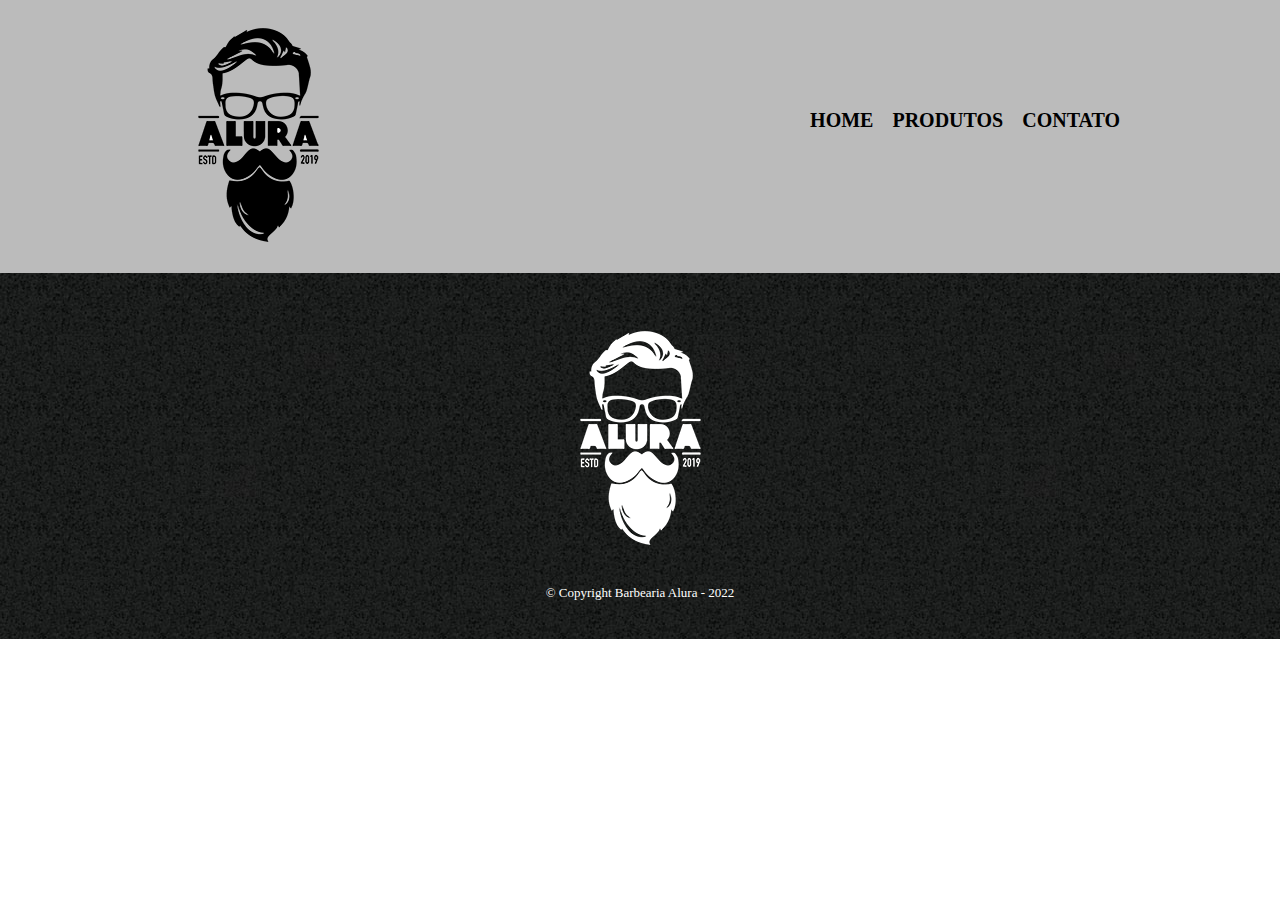
==== html_css/fundamentos/contato.html @ c48fffb1 "estilos alterados" ====
<!DOCTYPE html>
<html lang="pt-br">
<head>
    <meta charset="UTF-8">
    <meta http-equiv="X-UA-Compatible" content="IE=edge">
    <meta name="viewport" content="width=device-width, initial-scale=1.0">

    <link rel="stylesheet" href="reset.css">
    <link rel="stylesheet" href="style.css">
    <title>Produtos - Barbearia Alura</title>
</head>
<body>
    <header>
        <div class="caixa">
            <h1><img src="logo.png"></h1>
            <nav>
                <ul>
                    <li><a href="index.html">Home</a></li>
                    <li><a href="produtos.html">Produtos</a></li>
                    <li><a href="contato.html">Contato</a></li>
                </ul>
            </nav>
        </div>
    </header>
    <footer>
        <img src="logo-branco.png">
        <p class="copyright">&copy; Copyright Barbearia Alura - 2022</p>
    </footer>
</body>
</html>
---- html_css/fundamentos/style.css ----
header{
    background-color: #bbbbbb;
}
.caixa{
    position: relative;
    width: 940px;
    margin: 0 auto;
    padding: 10px;
}
nav{
    position: absolute;
    top: 110px;
    right: 0;
}
nav li{
    display: inline;
    margin: 0 0 0 15px;
}
nav a{
    color: #000000;
    text-transform: uppercase;
    font-size: 20px;
    font-weight: bold;
    text-decoration: none;
}
nav a:hover{
    color: #c78c19;
    text-decoration: dashed;
}

#banner{
    width: 100%;
}
.principal{
    width: 940px;
    margin: 0 auto;
    padding: 30px;
}
.titulo-principal{
    margin-left: 20px;
}
.titulo-centralizado{
    text-align: center;
    font-weight: bold;
    font-size: 30px;
    text-transform: uppercase;
}

p{
    text-align: center;
}
em strong{
    color: #FF0000;
}
.beneficios{
    width: 940px;
    margin: 0 auto;
    padding: 20px;
}

.itens{
    font-style: italic;
}

.imgbeneficios{
    width: 50%;
}
footer{
    text-align: center;
    background: url(bg.jpg);
    padding: 40px 0;
}
.copyright{
    color: #FFFFFF;
    margin: 20px 0 0;
    font-size: 13px;
}
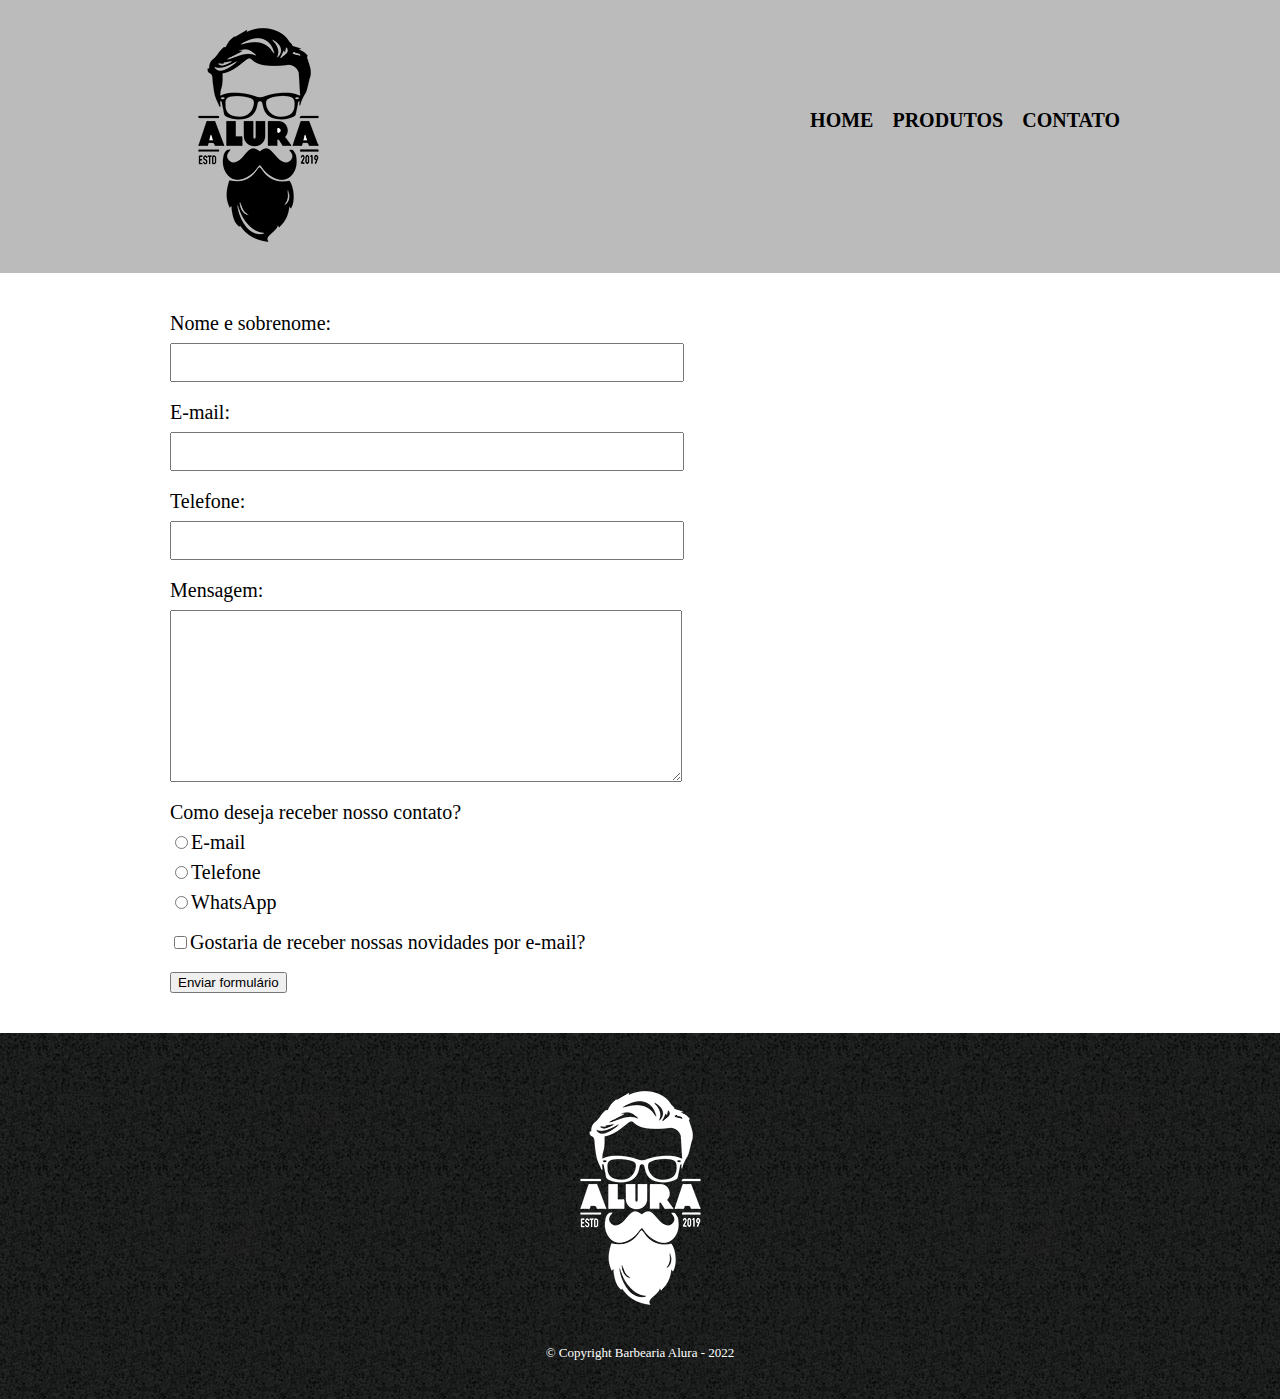
==== commit f7ab21fc: "news form" ====
--- a/html_css/fundamentos/contato.html
+++ b/html_css/fundamentos/contato.html
@@ -22,6 +22,37 @@
             </nav>
         </div>
     </header>
+
+    <main>
+        <form>
+            <label for="nome">Nome e sobrenome:</label>
+            <input type="text" id="nome" class="input-padrao">
+
+            <label for="email">E-mail:</label>
+            <input type="text" id="email" class="input-padrao">
+
+            <label for="telefone">Telefone:</label>
+            <input type="text" id="telefone" class="input-padrao">
+
+            <label for="mensagem">Mensagem:</label>
+            <textarea cols="30" rows="10" id="mensagem" class="input-padrao"></textarea>
+
+            <div>
+                <p>Como deseja receber nosso contato?</p>
+                <label for="radio-email"><input type="radio" name="contato" value="E-mail" id="radio-email">E-mail</label>
+                
+                <label for="radio-telefone"><input type="radio" name="contato" value="telefone" id="radio-telefone">Telefone</label>
+                
+                <label for="radio-whatsapp"><input type="radio" name="contato" value="whatsapp" id="radio-whatsapp">WhatsApp</label>
+                
+            </div>
+
+            <label class="checkbox"><input type="checkbox">Gostaria de receber nossas novidades por e-mail?</label>
+
+            <input type="submit" value="Enviar formulário">
+        </form>
+    </main>
+    
     <footer>
         <img src="logo-branco.png">
         <p class="copyright">&copy; Copyright Barbearia Alura - 2022</p>
--- a/html_css/fundamentos/style.css
+++ b/html_css/fundamentos/style.css
@@ -5,15 +5,16 @@
     position: relative;
     width: 940px;
     margin: 0 auto;
-    padding: 10px;
+    padding: 10px;    
 }
 nav{
     position: absolute;
     top: 110px;
     right: 0;
+
 }
 nav li{
-    display: inline;
+    display:inline;
     margin: 0 0 0 15px;
 }
 nav a{
@@ -28,50 +29,73 @@
     text-decoration: dashed;
 }
 
-#banner{
-    width: 100%;
-}
-.principal{
+main{
     width: 940px;
     margin: 0 auto;
-    padding: 30px;
 }
-.titulo-principal{
-    margin-left: 20px;
+form{
+    margin: 40px 0;
 }
-.titulo-centralizado{
-    text-align: center;
-    font-weight: bold;
-    font-size: 30px;
-    text-transform: uppercase;
+form label, form p{
+    display: block;
+    margin: 0 0 10px;
+    font-size: 20px;
+}
+.input-padrao{
+    display: block;
+    margin: 0 0 20px;
+    padding: 10px 20px;
+    width: 50%;
+}
+.checkbox{
+    margin: 20px 0;
 }
 
-p{
-    text-align: center;
-}
-em strong{
-    color: #FF0000;
-}
-.beneficios{
+.produtos{
     width: 940px;
     margin: 0 auto;
-    padding: 20px;
+    padding: 50px 0;
+}
+.produtos li{
+    display: inline-block;
+    text-align: center;
+    width: 30%;
+    vertical-align: top;
+    margin: 0 1.5%;
+    padding: 20px 20px;
+    box-sizing: border-box;
+    border: 2px solid #000000;
+    border-radius: 10px;
+}
+.produtos li:hover{
+    border-color: #c78c19;
+}
+.produtos li:hover h2{
+    font-size: 34px;
+} 
+.produtos li:active{
+    border-color: #088C19;
+}
+.produtos h2{
+    font-size: 30px;
+    font-weight: bold;
+}
+.produto-descricao{
+    font-size: 18px;
+}
+.produto-preco{
+    font-size: 22px;
+    font-weight: bold;
+    margin-top: 10px;
 }
 
-.itens{
-    font-style: italic;
-}
-
-.imgbeneficios{
-    width: 50%;
-}
 footer{
     text-align: center;
     background: url(bg.jpg);
     padding: 40px 0;
 }
 .copyright{
-    color: #FFFFFF;
+    font-size: 13px;
     margin: 20px 0 0;
-    font-size: 13px;
+    color: #ffffff;
 }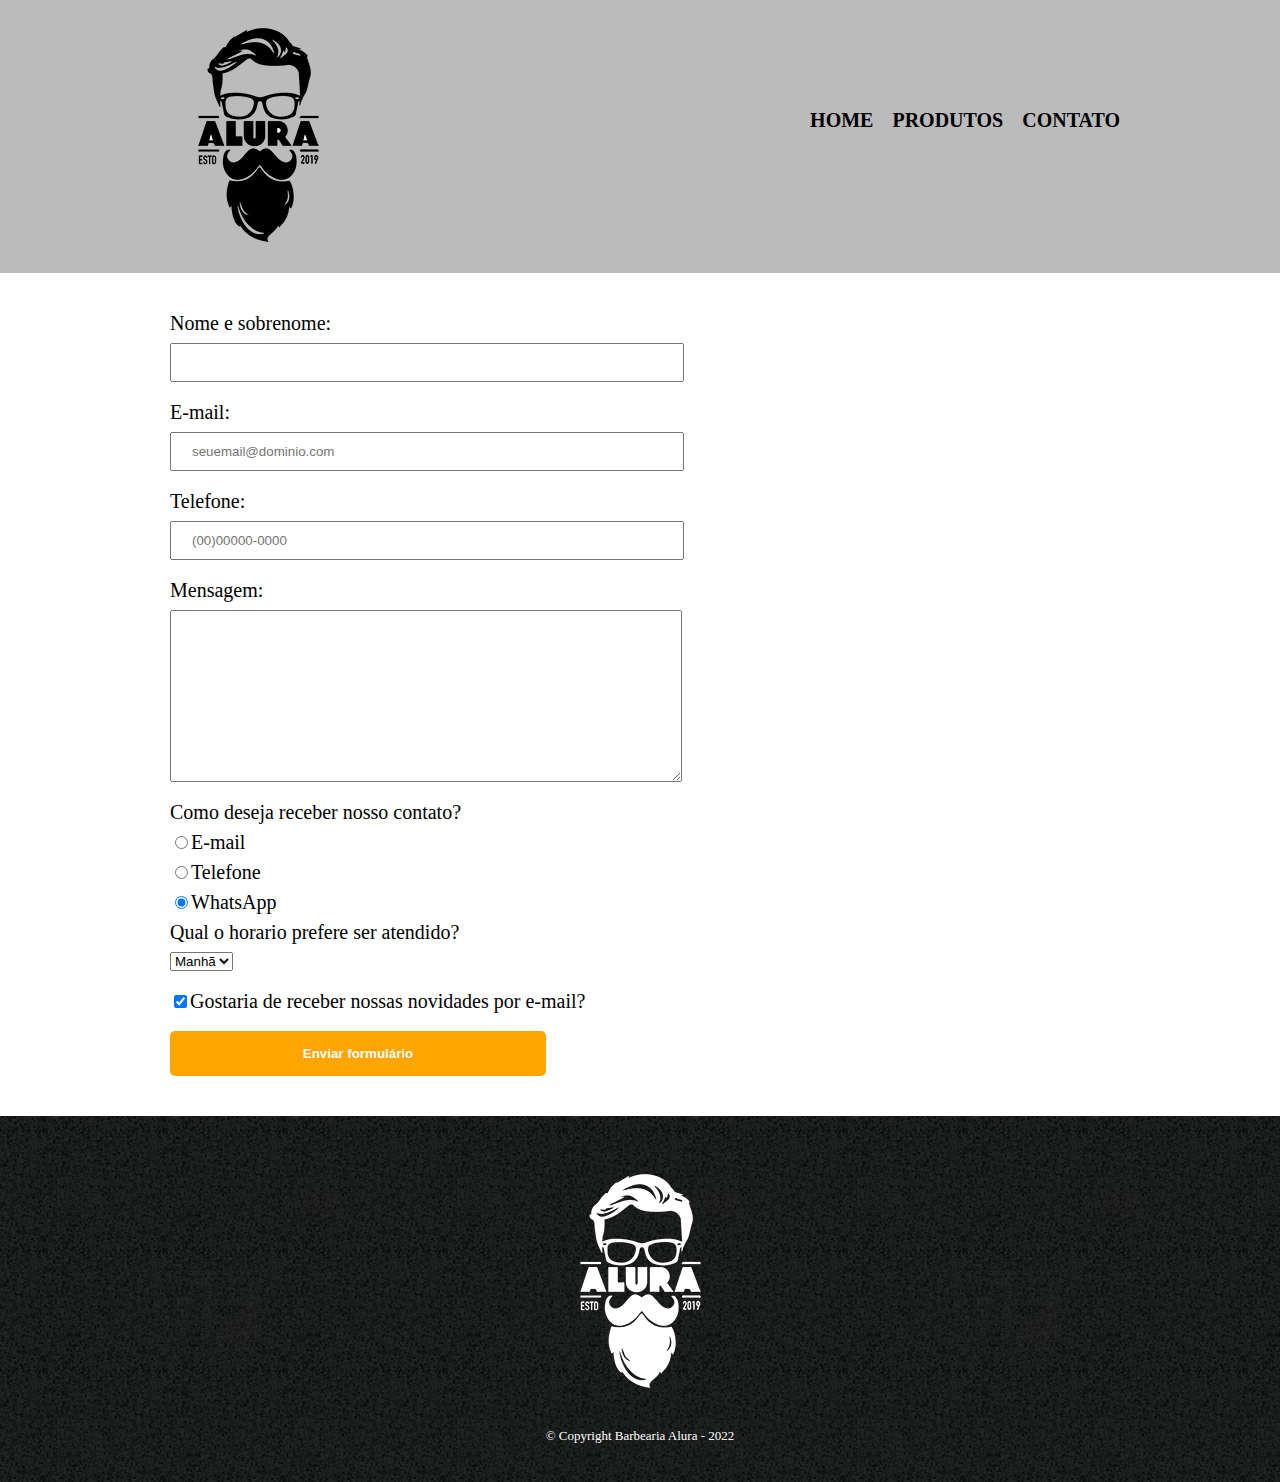
==== commit c7b4b543: "melhorando o codigo" ====
--- a/html_css/fundamentos/contato.html
+++ b/html_css/fundamentos/contato.html
@@ -12,7 +12,7 @@
 <body>
     <header>
         <div class="caixa">
-            <h1><img src="logo.png"></h1>
+            <h1><img src="logo.png" alt="logo da barbearia alura"></h1>
             <nav>
                 <ul>
                     <li><a href="index.html">Home</a></li>
@@ -26,35 +26,44 @@
     <main>
         <form>
             <label for="nome">Nome e sobrenome:</label>
-            <input type="text" id="nome" class="input-padrao">
+            <input type="text" id="nome" class="input-padrao" required>
 
             <label for="email">E-mail:</label>
-            <input type="text" id="email" class="input-padrao">
+            <input type="email" id="email" class="input-padrao" required placeholder="seuemail@dominio.com">
 
             <label for="telefone">Telefone:</label>
-            <input type="text" id="telefone" class="input-padrao">
+            <input type="tel" id="telefone" class="input-padrao" required placeholder="(00)00000-0000">
 
             <label for="mensagem">Mensagem:</label>
-            <textarea cols="30" rows="10" id="mensagem" class="input-padrao"></textarea>
+            <textarea cols="30" rows="10" id="mensagem" class="input-padrao" required></textarea>
 
-            <div>
-                <p>Como deseja receber nosso contato?</p>
+            <fieldset>
+                <legend>Como deseja receber nosso contato?</legend>
                 <label for="radio-email"><input type="radio" name="contato" value="E-mail" id="radio-email">E-mail</label>
                 
                 <label for="radio-telefone"><input type="radio" name="contato" value="telefone" id="radio-telefone">Telefone</label>
                 
-                <label for="radio-whatsapp"><input type="radio" name="contato" value="whatsapp" id="radio-whatsapp">WhatsApp</label>
+                <label for="radio-whatsapp"><input type="radio" name="contato" value="whatsapp" id="radio-whatsapp" checked>WhatsApp</label>
                 
-            </div>
+            </fieldset>
 
-            <label class="checkbox"><input type="checkbox">Gostaria de receber nossas novidades por e-mail?</label>
+            <fieldset>
+                <legend>Qual o horario prefere ser atendido?</legend>
+                <select>
+                    <option>Manhã</option>
+                    <option>Tarde</option>
+                    <option>Noite</option>
+                </select>
+            </fieldset>
 
-            <input type="submit" value="Enviar formulário">
+            <label class="checkbox"><input type="checkbox" checked>Gostaria de receber nossas novidades por e-mail?</label>
+
+            <input class="enviar" type="submit" value="Enviar formulário">
         </form>
     </main>
     
     <footer>
-        <img src="logo-branco.png">
+        <img src="logo-branco.png" alt="logo da barbearia alura">
         <p class="copyright">&copy; Copyright Barbearia Alura - 2022</p>
     </footer>
 </body>
--- a/html_css/fundamentos/style.css
+++ b/html_css/fundamentos/style.css
@@ -36,7 +36,7 @@
 form{
     margin: 40px 0;
 }
-form label, form p{
+form label, form legend{
     display: block;
     margin: 0 0 10px;
     font-size: 20px;
@@ -50,7 +50,22 @@
 .checkbox{
     margin: 20px 0;
 }
-
+.enviar{
+    width: 40%;
+    padding: 15px 0;
+    background: orange;
+    color: white;
+    font-size: 18;
+    font-weight: bold;
+    border: none;
+    border-radius: 5px;
+    cursor: pointer;
+    transition: 1s all;
+}
+.enviar:hover{
+    background: darkorange;
+    transform: scale(1.2);
+}
 .produtos{
     width: 940px;
     margin: 0 auto;
